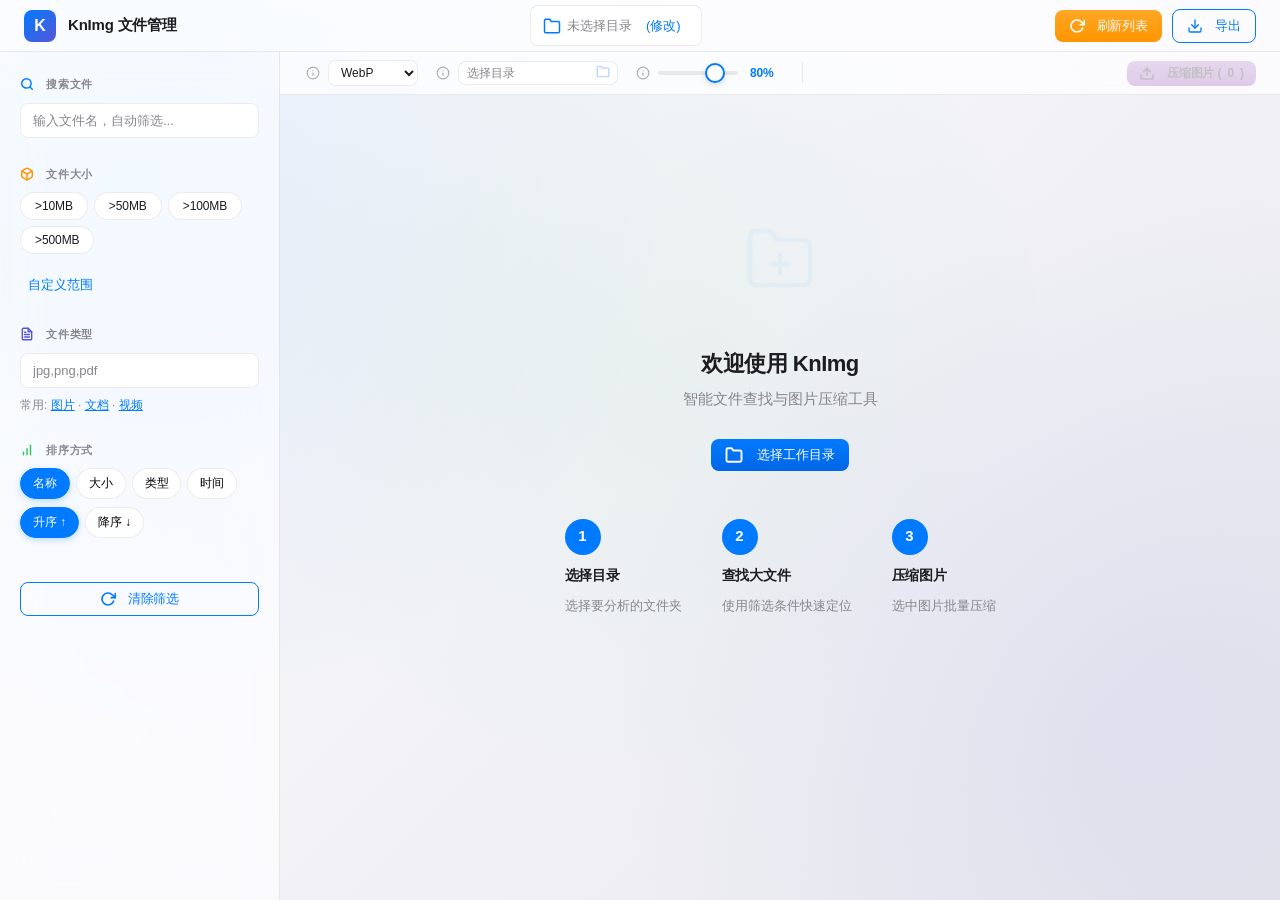
==== frontend/index.html @ cd15d102 "refactor(ui): 将所有emoji图标替换为SVG图标 - 导航栏、按钮、筛选标题等所有位置的emoji替换为彩色SVG - 使用主题色精确控制图标颜色(蓝#007AFF/绿#34C759/" ====
<!DOCTYPE html>
<html lang="zh-CN">
<head>
    <meta charset="UTF-8">
    <meta name="viewport" content="width=device-width, initial-scale=1.0">
    <title>KnImg - 文件管理与图片压缩工具</title>

    <!-- 引入外部 CSS 文件 -->
    <link rel="stylesheet" href="css/base.css?v=15">
    <link rel="stylesheet" href="css/layout.css?v=15">
    <link rel="stylesheet" href="css/components.css?v=15">
    <link rel="stylesheet" href="css/responsive.css?v=15">
</head>
<body>
    <!-- 顶部导航栏 -->
    <nav class="navbar">
        <div class="navbar-brand">
            <div class="navbar-logo">K</div>
            <div class="navbar-title">
                <h1>KnImg 文件管理</h1>
                <p>智能文件管理与图片压缩工具</p>
            </div>
        </div>

        <div class="navbar-path" id="navbarPath">
            <svg width="18" height="18" viewBox="0 0 24 24" fill="none" stroke="#007AFF" stroke-width="2" stroke-linecap="round" stroke-linejoin="round" style="flex-shrink: 0;">
                <path d="M22 19a2 2 0 0 1-2 2H4a2 2 0 0 1-2-2V5a2 2 0 0 1 2-2h5l2 3h9a2 2 0 0 1 2 2z"/>
            </svg>
            <span class="path-text" id="pathText">未选择目录</span>
            <span class="btn-link" onclick="openDirectoryBrowser('workDir')">(修改)</span>
        </div>

        <div class="navbar-actions">
            <div class="stats-info" id="navbarStats" style="display: none; margin-right: 16px;">
                <div class="stat-item">
                    <span class="stat-value" id="navStatTotal">0</span>
                    <span class="stat-label">文件</span>
                </div>
                <div class="stat-item">
                    <span class="stat-value" id="navStatImage">0</span>
                    <span class="stat-label">图片</span>
                </div>
                <div class="stat-item">
                    <span class="stat-value" id="navStatDoc">0</span>
                    <span class="stat-label">文档</span>
                </div>
                <div class="stat-item">
                    <span class="stat-value" id="navStatVideo">0</span>
                    <span class="stat-label">视频</span>
                </div>
            </div>
            
            <button class="btn btn-refresh" id="refreshBtn" onclick="loadFiles()">
                <svg width="16" height="16" viewBox="0 0 24 24" fill="none" stroke="currentColor" stroke-width="2.5" stroke-linecap="round" stroke-linejoin="round" style="margin-right: 6px; vertical-align: middle;">
                    <polyline points="23 4 23 10 17 10"></polyline>
                    <path d="M20.49 15a9 9 0 1 1-2.12-9.36L23 10"></path>
                </svg>
                刷新列表
            </button>
            
            <div class="dropdown">
                <button class="btn btn-secondary" onclick="toggleExportMenu()">
                    <svg width="16" height="16" viewBox="0 0 24 24" fill="none" stroke="currentColor" stroke-width="2" stroke-linecap="round" stroke-linejoin="round" style="margin-right: 6px; vertical-align: middle;">
                        <path d="M21 15v4a2 2 0 0 1-2 2H5a2 2 0 0 1-2-2v-4"></path>
                        <polyline points="7 10 12 15 17 10"></polyline>
                        <line x1="12" y1="15" x2="12" y2="3"></line>
                    </svg>
                    导出
                </button>
                <div class="dropdown-menu" id="exportMenu">
                    <div class="dropdown-item" onclick="exportFiles('excel')">
                        <svg width="14" height="14" viewBox="0 0 24 24" fill="none" stroke="#34C759" stroke-width="2" stroke-linecap="round" stroke-linejoin="round" style="margin-right: 8px;">
                            <rect x="3" y="3" width="18" height="18" rx="2" ry="2"></rect>
                            <line x1="3" y1="9" x2="21" y2="9"></line>
                            <line x1="9" y1="21" x2="9" y2="9"></line>
                        </svg>
                        Excel
                    </div>
                    <div class="dropdown-item" onclick="exportFiles('csv')">
                        <svg width="14" height="14" viewBox="0 0 24 24" fill="none" stroke="#007AFF" stroke-width="2" stroke-linecap="round" stroke-linejoin="round" style="margin-right: 8px;">
                            <path d="M14 2H6a2 2 0 0 0-2 2v16a2 2 0 0 0 2 2h12a2 2 0 0 0 2-2V8z"></path>
                            <polyline points="14 2 14 8 20 8"></polyline>
                            <line x1="16" y1="13" x2="8" y2="13"></line>
                            <line x1="16" y1="17" x2="8" y2="17"></line>
                            <polyline points="10 9 9 9 8 9"></polyline>
                        </svg>
                        CSV
                    </div>
                    <div class="dropdown-item" onclick="exportFiles('json')">
                        <svg width="14" height="14" viewBox="0 0 24 24" fill="none" stroke="#FF9500" stroke-width="2" stroke-linecap="round" stroke-linejoin="round" style="margin-right: 8px;">
                            <path d="M14 2H6a2 2 0 0 0-2 2v16a2 2 0 0 0 2 2h12a2 2 0 0 0 2-2V8z"></path>
                            <polyline points="14 2 14 8 20 8"></polyline>
                            <line x1="16" y1="13" x2="8" y2="13"></line>
                            <line x1="16" y1="17" x2="8" y2="17"></line>
                            <polyline points="10 9 9 9 8 9"></polyline>
                        </svg>
                        JSON
                    </div>
                </div>
            </div>
        </div>
    </nav>

    <!-- 主布局 -->
    <div class="main-layout">
        <!-- 左侧筛选面板 -->
        <aside class="filter-panel">
            <div class="filter-section">
                <div class="filter-title">
                    <svg width="14" height="14" viewBox="0 0 24 24" fill="none" stroke="#007AFF" stroke-width="2.5" stroke-linecap="round" stroke-linejoin="round" style="margin-right: 6px; vertical-align: middle;">
                        <circle cx="11" cy="11" r="8"></circle>
                        <line x1="21" y1="21" x2="16.65" y2="16.65"></line>
                    </svg>
                    搜索文件
                </div>
                <input type="text" class="filter-input" id="searchInput" placeholder="输入文件名，自动筛选...">
            </div>

            <div class="filter-section">
                <div class="filter-title">
                    <svg width="14" height="14" viewBox="0 0 24 24" fill="none" stroke="#FF9500" stroke-width="2.5" stroke-linecap="round" stroke-linejoin="round" style="margin-right: 6px; vertical-align: middle;">
                        <path d="M21 16V8a2 2 0 0 0-1-1.73l-7-4a2 2 0 0 0-2 0l-7 4A2 2 0 0 0 3 8v8a2 2 0 0 0 1 1.73l7 4a2 2 0 0 0 2 0l7-4A2 2 0 0 0 21 16z"></path>
                        <polyline points="3.27 6.96 12 12.01 20.73 6.96"></polyline>
                        <line x1="12" y1="22.08" x2="12" y2="12"></line>
                    </svg>
                    文件大小
                </div>
                <div class="quick-presets">
                    <button class="preset-btn" onclick="applySizePreset(10)">&gt;10MB</button>
                    <button class="preset-btn" onclick="applySizePreset(50)">&gt;50MB</button>
                    <button class="preset-btn" onclick="applySizePreset(100)">&gt;100MB</button>
                    <button class="preset-btn" onclick="applySizePreset(500)">&gt;500MB</button>
                </div>
                <div id="customSizeInput" style="display: none;">
                    <div style="display: flex; gap: 8px; align-items: center;">
                        <input type="number" class="filter-input" id="minSize" placeholder="最小值" style="flex: 1;">
                        <span>~</span>
                        <input type="number" class="filter-input" id="maxSize" placeholder="最大值" style="flex: 1;">
                    </div>
                    <div style="margin-top: 8px; text-align: right; color: var(--text-secondary); font-size: 12px;">单位: MB</div>
                </div>
                <button class="btn btn-link" onclick="toggleCustomSize()" style="width: 100%; margin-top: 8px;">自定义范围</button>
            </div>

            <div class="filter-section">
                <div class="filter-title">
                    <svg width="14" height="14" viewBox="0 0 24 24" fill="none" stroke="#5856D6" stroke-width="2.5" stroke-linecap="round" stroke-linejoin="round" style="margin-right: 6px; vertical-align: middle;">
                        <path d="M14 2H6a2 2 0 0 0-2 2v16a2 2 0 0 0 2 2h12a2 2 0 0 0 2-2V8z"></path>
                        <polyline points="14 2 14 8 20 8"></polyline>
                        <line x1="16" y1="13" x2="8" y2="13"></line>
                        <line x1="16" y1="17" x2="8" y2="17"></line>
                        <polyline points="10 9 9 9 8 9"></polyline>
                    </svg>
                    文件类型
                </div>
                <input type="text" class="filter-input" id="fileExt" placeholder="jpg,png,pdf">
                <div style="margin-top: 8px; font-size: 12px; color: var(--text-secondary);">
                    常用: <a href="javascript:void(0)" onclick="selectExtension('jpg,jpeg,png,gif,webp')" style="color: var(--primary);">图片</a> · 
                    <a href="javascript:void(0)" onclick="selectExtension('doc,docx,xls,xlsx,ppt,pptx,pdf')" style="color: var(--primary);">文档</a> · 
                    <a href="javascript:void(0)" onclick="selectExtension('mp4,avi,mov')" style="color: var(--primary);">视频</a>
                </div>
            </div>

            <div class="filter-section">
                <div class="filter-title">
                    <svg width="14" height="14" viewBox="0 0 24 24" fill="none" stroke="#34C759" stroke-width="2.5" stroke-linecap="round" stroke-linejoin="round" style="margin-right: 6px; vertical-align: middle;">
                        <line x1="12" y1="20" x2="12" y2="10"></line>
                        <line x1="18" y1="20" x2="18" y2="4"></line>
                        <line x1="6" y1="20" x2="6" y2="16"></line>
                    </svg>
                    排序方式
                </div>
                <div class="sort-group" id="sortFieldGroup">
                    <button class="sort-btn active" onclick="setSort('name')">名称</button>
                    <button class="sort-btn" onclick="setSort('size')">大小</button>
                    <button class="sort-btn" onclick="setSort('type')">类型</button>
                    <button class="sort-btn" onclick="setSort('time')">时间</button>
                </div>
                <div class="sort-group" id="sortOrderGroup" style="margin-top: 8px;">
                    <button class="sort-btn active" onclick="setSortOrder('asc')">升序 ↑</button>
                    <button class="sort-btn" onclick="setSortOrder('desc')">降序 ↓</button>
                </div>
            </div>

            <button class="btn btn-secondary" onclick="clearFilters()">
                <svg width="16" height="16" viewBox="0 0 24 24" fill="none" stroke="currentColor" stroke-width="2.5" stroke-linecap="round" stroke-linejoin="round" style="margin-right: 6px; vertical-align: middle;">
                    <polyline points="23 4 23 10 17 10"></polyline>
                    <path d="M20.49 15a9 9 0 1 1-2.12-9.36L23 10"></path>
                </svg>
                清除筛选
            </button>
        </aside>

        <!-- 主内容区 -->
        <main class="content-area">
            <!-- 压缩面板 -->
            <div class="compress-panel" id="compressPanel">
                <div class="compress-content">
                    <div class="compress-row">
                        <div class="compress-field">
                            <div class="tooltip-wrapper">
                                <span class="tooltip-icon">
                                    <svg width="14" height="14" viewBox="0 0 24 24" fill="none" stroke="currentColor" stroke-width="2" stroke-linecap="round" stroke-linejoin="round">
                                        <circle cx="12" cy="12" r="10"></circle>
                                        <line x1="12" y1="16" x2="12" y2="12"></line>
                                        <line x1="12" y1="8" x2="12.01" y2="8"></line>
                                    </svg>
                                </span>
                                <span class="tooltip-text">选择输出图片格式</span>
                            </div>
                            <select class="filter-input" id="compressFormatSelect" style="width: 90px; padding: 4px 8px; font-size: 12px;">
                                <option value="webp">WebP</option>
                                <option value="jpeg">JPEG</option>
                                <option value="png">PNG</option>
                                <option value="">原格式</option>
                            </select>
                        </div>

                        <div class="compress-field">
                            <div class="tooltip-wrapper">
                                <span class="tooltip-icon">
                                    <svg width="14" height="14" viewBox="0 0 24 24" fill="none" stroke="currentColor" stroke-width="2" stroke-linecap="round" stroke-linejoin="round">
                                        <circle cx="12" cy="12" r="10"></circle>
                                        <line x1="12" y1="16" x2="12" y2="12"></line>
                                        <line x1="12" y1="8" x2="12.01" y2="8"></line>
                                    </svg>
                                </span>
                                <span class="tooltip-text">留空则覆盖原文件</span>
                            </div>
                            <div class="output-dir-input-wrapper">
                                <input type="text" class="filter-input" id="outputDir" placeholder="选择目录" style="width: 160px; padding: 4px 32px 4px 8px; font-size: 12px;">
                                <button class="output-dir-btn" onclick="openDirectoryBrowser('outputDir')">
                                    <svg width="14" height="14" viewBox="0 0 24 24" fill="none" stroke="#007AFF" stroke-width="2" stroke-linecap="round" stroke-linejoin="round">
                                        <path d="M22 19a2 2 0 0 1-2 2H4a2 2 0 0 1-2-2V5a2 2 0 0 1 2-2h5l2 3h9a2 2 0 0 1 2 2z"/>
                                    </svg>
                                </button>
                            </div>
                        </div>
                        
                        <div class="compress-field">
                            <div class="tooltip-wrapper">
                                <span class="tooltip-icon">
                                    <svg width="14" height="14" viewBox="0 0 24 24" fill="none" stroke="currentColor" stroke-width="2" stroke-linecap="round" stroke-linejoin="round">
                                        <circle cx="12" cy="12" r="10"></circle>
                                        <line x1="12" y1="16" x2="12" y2="12"></line>
                                        <line x1="12" y1="8" x2="12.01" y2="8"></line>
                                    </svg>
                                </span>
                                <span class="tooltip-text">压缩质量 10-100</span>
                            </div>
                            <div class="quality-slider">
                                <input type="range" id="quality" min="10" max="100" value="80" style="width: 80px;">
                                <span class="quality-value" id="qualityValue" style="font-size: 12px; min-width: 32px;">80%</span>
                            </div>
                        </div>

                        <div class="compress-divider"></div>

                        <button class="btn btn-compress" id="compressBtn" onclick="compressFiles()" disabled>
                            <svg width="16" height="16" viewBox="0 0 24 24" fill="none" stroke="currentColor" stroke-width="2.5" stroke-linecap="round" stroke-linejoin="round" style="margin-right: 6px; vertical-align: middle;">
                                <path d="M21 15v4a2 2 0 0 1-2 2H5a2 2 0 0 1-2-2v-4"></path>
                                <polyline points="7 10 12 5 17 10"></polyline>
                                <line x1="12" y1="15" x2="12" y2="5"></line>
                            </svg>
                            压缩图片 (<span id="selectedCount">0</span>)
                        </button>
                    </div>
                </div>
            </div>

            <!-- 文件列表 -->
            <div class="file-list-container" id="fileListContainer">
                <div class="empty-state" id="emptyState">
                    <div class="empty-state-icon">
                        <svg width="72" height="72" viewBox="0 0 24 24" fill="none" stroke="#007AFF" stroke-width="1.5" stroke-linecap="round" stroke-linejoin="round" style="opacity: 0.3;">
                            <path d="M22 19a2 2 0 0 1-2 2H4a2 2 0 0 1-2-2V5a2 2 0 0 1 2-2h5l2 3h9a2 2 0 0 1 2 2z"/>
                            <line x1="12" y1="11" x2="12" y2="17"></line>
                            <line x1="9" y1="14" x2="15" y2="14"></line>
                        </svg>
                    </div>
                    <h3>欢迎使用 KnImg</h3>
                    <p>智能文件查找与图片压缩工具</p>
                    <button class="btn btn-primary" onclick="openDirectoryBrowser('workDir')">
                        <svg width="18" height="18" viewBox="0 0 24 24" fill="none" stroke="currentColor" stroke-width="2.5" stroke-linecap="round" stroke-linejoin="round" style="margin-right: 8px; vertical-align: middle;">
                            <path d="M22 19a2 2 0 0 1-2 2H4a2 2 0 0 1-2-2V5a2 2 0 0 1 2-2h5l2 3h9a2 2 0 0 1 2 2z"/>
                        </svg>
                        选择工作目录
                    </button>
                    
                    <div class="empty-state-steps">
                        <div class="step">
                            <div class="step-number">1</div>
                            <div class="step-title">选择目录</div>
                            <div class="step-desc">选择要分析的文件夹</div>
                        </div>
                        <div class="step">
                            <div class="step-number">2</div>
                            <div class="step-title">查找大文件</div>
                            <div class="step-desc">使用筛选条件快速定位</div>
                        </div>
                        <div class="step">
                            <div class="step-number">3</div>
                            <div class="step-title">压缩图片</div>
                            <div class="step-desc">选中图片批量压缩</div>
                        </div>
                    </div>
                </div>
                <div id="fileList" style="display: none;"></div>
            </div>
        </main>
    </div>

    <!-- 目录选择模态框 -->
    <div class="modal-overlay" id="directoryModal">
        <div class="modal">
            <div class="modal-header">
                <div class="modal-title" id="modalTitle">选择文件夹</div>
                <button class="modal-close" onclick="closeDirectoryBrowser()">×</button>
            </div>
            <div class="modal-body">
                <div class="current-path" id="currentPath"></div>
                <div class="directory-list" id="directoryList"></div>
            </div>
            <div class="modal-footer">
                <button class="btn" onclick="closeDirectoryBrowser()">取消</button>
                <button class="btn btn-primary" onclick="selectDirectory()">选择此目录</button>
            </div>
        </div>
    </div>

    <!-- 压缩选项弹窗 -->
    <div class="modal-overlay" id="compressModal" style="display: none;">
        <div class="modal" style="max-width: 420px;">
            <div class="modal-header">
                <h3 style="margin: 0;">压缩选项</h3>
                <button class="modal-close" onclick="closeCompressModal()">×</button>
            </div>
            <div class="modal-body" style="padding: 24px;">
                <p style="margin: 0 0 20px 0; color: var(--text-secondary); font-size: 13px;">选择压缩后的文件保存方式：</p>
                
                <div style="margin-bottom: 20px;">
                    <label style="display: flex; align-items: center; gap: 12px; padding: 12px; background: var(--background); border-radius: 8px; cursor: pointer; transition: all 0.2s;" 
                           onmouseover="this.style.background='var(--primary-light)'" 
                           onmouseout="this.style.background='var(--background)'">
                        <input type="radio" name="compressOption" value="overwrite" checked style="width: 18px; height: 18px;">
                        <div>
                            <div style="font-weight: 600; font-size: 14px; margin-bottom: 4px;">覆盖原文件</div>
                            <div style="font-size: 12px; color: var(--text-secondary);">直接替换原始图片文件</div>
                        </div>
                    </label>
                </div>

                <div style="margin-bottom: 20px;">
                    <label style="display: flex; align-items: center; gap: 12px; padding: 12px; background: var(--background); border-radius: 8px; cursor: pointer; transition: all 0.2s;" 
                           onmouseover="this.style.background='var(--primary-light)'" 
                           onmouseout="this.style.background='var(--background)'">
                        <input type="radio" name="compressOption" value="newdir" style="width: 18px; height: 18px;">
                        <div style="flex: 1;">
                            <div style="font-weight: 600; font-size: 14px; margin-bottom: 4px;">保存到新目录</div>
                            <div style="font-size: 12px; color: var(--text-secondary);">选择新的输出文件夹</div>
                        </div>
                    </label>
                </div>

                <div id="outputDirSelector" style="display: none; margin-top: 16px; padding: 16px; background: var(--background); border-radius: 8px;">
                    <label style="font-size: 13px; font-weight: 600; display: block; margin-bottom: 8px;">选择输出目录：</label>
                    <div style="display: flex; gap: 8px; align-items: center;">
                        <input type="text" class="filter-input" id="modalOutputDir" placeholder="点击右侧按钮选择目录" style="flex: 1; padding: 8px; font-size: 13px;" readonly>
                        <button class="btn" onclick="openDirectoryBrowser('modalOutputDir')">
                            <svg width="16" height="16" viewBox="0 0 24 24" fill="none" stroke="#007AFF" stroke-width="2" stroke-linecap="round" stroke-linejoin="round">
                                <path d="M22 19a2 2 0 0 1-2 2H4a2 2 0 0 1-2-2V5a2 2 0 0 1 2-2h5l2 3h9a2 2 0 0 1 2 2z"/>
                            </svg>
                        </button>
                    </div>
                </div>
            </div>
            <div class="modal-footer">
                <button class="btn" onclick="closeCompressModal()">取消</button>
                <button class="btn btn-success" onclick="confirmCompress()" style="min-width: 100px;">开始压缩</button>
            </div>
        </div>
    </div>

    <!-- 进度覆盖层 -->
    <div class="progress-overlay" id="progressOverlay">
        <div class="progress-card">
            <h3 id="progressTitle">处理中...</h3>
            <div class="progress-bar">
                <div class="progress-bar-fill" id="progressBarFill"></div>
            </div>
            <div class="progress-text" id="progressText">0%</div>
        </div>
    </div>

    <!-- 消息容器 -->
    <div id="messageContainer"></div>

    <!-- 引入外部 JavaScript 文件 -->
    <script type="module" src="js/app.js?v=15"></script>
</body>
</html>
---- frontend/css/base.css ----
/* ========== 基础样式 ========== */

* { margin: 0; padding: 0; box-sizing: border-box; }

:root {
    /* Apple 风格配色 */
    --primary: #007AFF;
    --primary-dark: #0051D5;
    --primary-light: rgba(0, 122, 255, 0.1);
    --accent: #5856D6;
    --success: #34C759;
    --warning: #FF9500;
    --danger: #FF3B30;
    --background: #F5F5F7;
    --surface: #FFFFFF;
    --surface-hover: #F9F9F9;
    --text: #1D1D1F;
    --text-secondary: #86868B;
    --border: rgba(0, 0, 0, 0.08);
    --shadow-sm: 0 1px 3px rgba(0, 0, 0, 0.04);
    --shadow: 0 4px 12px rgba(0, 0, 0, 0.08);
    --shadow-lg: 0 12px 24px rgba(0, 0, 0, 0.12);
}

body {
    font-family: -apple-system, BlinkMacSystemFont, 'SF Pro Display', 'SF Pro Text', 'Helvetica Neue', 'Helvetica', 'Arial', sans-serif;
    /* 明显的多层渐变背景 - 柔和但有层次感 */
    background: 
        radial-gradient(circle at 10% 20%, rgba(0, 122, 255, 0.08) 0%, transparent 40%),
        radial-gradient(circle at 90% 80%, rgba(88, 86, 214, 0.08) 0%, transparent 40%),
        radial-gradient(circle at 50% 40%, rgba(52, 199, 89, 0.05) 0%, transparent 50%),
        linear-gradient(135deg, #FAFAFC 0%, #F2F2F7 50%, #E8E8ED 100%);
    color: var(--text);
    line-height: 1.5;
    overflow: hidden;
    -webkit-font-smoothing: antialiased;
    -moz-osx-font-smoothing: grayscale;
}
---- frontend/css/layout.css ----
/* ========== 布局样式 ========== */

/* 顶部导航栏 - Apple 风格 */
.navbar {
    background: rgba(255, 255, 255, 0.72);
    backdrop-filter: saturate(180%) blur(20px);
    -webkit-backdrop-filter: saturate(180%) blur(20px);
    border-bottom: 1px solid var(--border);
    padding: 0 24px;
    height: 52px;
    display: flex;
    align-items: center;
    justify-content: space-between;
    position: sticky;
    top: 0;
    z-index: 100;
}

.navbar-brand {
    display: flex;
    align-items: center;
    gap: 12px;
}

.navbar-logo {
    width: 32px;
    height: 32px;
    background: linear-gradient(135deg, #007AFF 0%, #5856D6 100%);
    border-radius: 8px;
    display: flex;
    align-items: center;
    justify-content: center;
    color: white;
    font-weight: 600;
    font-size: 16px;
}

.navbar-title h1 {
    font-size: 15px;
    font-weight: 600;
    letter-spacing: -0.2px;
}

.navbar-title p {
    display: none;
}

.navbar-path {
    display: flex;
    align-items: center;
    gap: 6px;
    padding: 6px 12px;
    background: var(--surface);
    border-radius: 8px;
    border: 1px solid var(--border);
    font-size: 13px;
    color: var(--text-secondary);
    max-width: 400px;
    overflow: hidden;
    transition: all 0.2s;
}

.navbar-path:hover {
    border-color: var(--primary);
}

.navbar-path .path-text {
    white-space: nowrap;
    overflow: hidden;
    text-overflow: ellipsis;
}

.navbar-path .btn-link {
    color: var(--primary);
    cursor: pointer;
    white-space: nowrap;
    font-weight: 500;
}

.navbar-actions {
    display: flex;
    align-items: center;
    gap: 10px;
}

/* 导航栏统计信息 */
.navbar-actions .stats-info {
    display: flex;
    align-items: center;
    gap: 16px;
    padding: 4px 12px;
    background: var(--surface);
    border-radius: 8px;
    border: 1px solid var(--border);
}

.navbar-actions .stat-item {
    display: flex;
    flex-direction: column;
    align-items: center;
    gap: 2px;
}

.navbar-actions .stat-value {
    font-size: 15px;
    font-weight: 600;
    color: var(--text);
    letter-spacing: -0.3px;
}

.navbar-actions .stat-label {
    font-size: 10px;
    color: var(--text-secondary);
    font-weight: 500;
    text-transform: uppercase;
    letter-spacing: 0.3px;
}

/* 主布局 */
.main-layout {
    display: flex;
    height: calc(100vh - 52px);
    overflow: hidden;
}

/* 左侧筛选面板 - Apple 风格 */
.filter-panel {
    width: 280px;
    background: rgba(255, 255, 255, 0.6);
    backdrop-filter: saturate(180%) blur(20px);
    -webkit-backdrop-filter: saturate(180%) blur(20px);
    border-right: 1px solid var(--border);
    padding: 24px 20px;
    overflow-y: auto;
    flex-shrink: 0;
}

.filter-panel::-webkit-scrollbar {
    width: 6px;
}

.filter-panel::-webkit-scrollbar-track {
    background: transparent;
}

.filter-panel::-webkit-scrollbar-thumb {
    background: rgba(0, 0, 0, 0.15);
    border-radius: 3px;
}

.filter-panel::-webkit-scrollbar-thumb:hover {
    background: rgba(0, 0, 0, 0.25);
}

.filter-section {
    margin-bottom: 28px;
}

.filter-section:last-child {
    margin-bottom: 0;
}

.filter-title {
    font-size: 11px;
    font-weight: 600;
    color: var(--text-secondary);
    text-transform: uppercase;
    letter-spacing: 0.8px;
    margin-bottom: 10px;
    display: flex;
    align-items: center;
    gap: 6px;
}

/* 主内容区 */
.content-area {
    flex: 1;
    display: flex;
    flex-direction: column;
    overflow: hidden;
    /* 移除纯色背景,让 body 的渐变透过来 */
    background: transparent;
}

/* 统计栏 - Apple 风格 */
.stats-bar {
    background: rgba(255, 255, 255, 0.72);
    backdrop-filter: saturate(180%) blur(20px);
    -webkit-backdrop-filter: saturate(180%) blur(20px);
    border-bottom: 1px solid var(--border);
    padding: 14px 24px;
    display: flex;
    align-items: center;
    justify-content: space-between;
    gap: 16px;
}

.stats-info {
    display: flex;
    align-items: center;
    gap: 28px;
}

.stat-item {
    display: flex;
    flex-direction: column;
    align-items: flex-start;
    gap: 2px;
}

.stat-value {
    font-size: 20px;
    font-weight: 600;
    color: var(--text);
    letter-spacing: -0.5px;
}

.stat-label {
    font-size: 11px;
    color: var(--text-secondary);
    font-weight: 500;
    text-transform: uppercase;
    letter-spacing: 0.5px;
}

/* 文件列表区域 - Apple 风格 */
.file-list-container {
    flex: 1;
    overflow-y: auto;
    padding: 20px 24px;
}

.file-list-container::-webkit-scrollbar {
    width: 8px;
}

.file-list-container::-webkit-scrollbar-track {
    background: transparent;
}

.file-list-container::-webkit-scrollbar-thumb {
    background: rgba(0, 0, 0, 0.15);
    border-radius: 4px;
}

.file-list-container::-webkit-scrollbar-thumb:hover {
    background: rgba(0, 0, 0, 0.25);
}

.file-list {
    background: var(--surface);
    border-radius: 12px;
    border: 1px solid var(--border);
    overflow: hidden;
    box-shadow: var(--shadow-sm);
}

.file-list-header {
    display: flex;
    align-items: center;
    padding: 12px 16px;
    background: var(--surface);
    border-bottom: 1px solid var(--border);
    font-weight: 600;
    font-size: 12px;
    color: var(--text-secondary);
    text-transform: uppercase;
    letter-spacing: 0.5px;
}

.file-item {
    display: flex;
    align-items: center;
    padding: 14px 16px;
    border-bottom: 1px solid var(--border);
    transition: all 0.15s cubic-bezier(0.4, 0, 0.2, 1);
}

.file-item:last-child { border-bottom: none; }

.file-item:hover {
    background: var(--surface-hover);
}

.file-checkbox {
    margin-right: 12px;
    width: 18px;
    height: 18px;
    cursor: pointer;
    accent-color: var(--primary);
}

.file-info {
    flex: 1;
    min-width: 0;
}

.file-name {
    font-weight: 500;
    margin-bottom: 4px;
    display: flex;
    align-items: center;
    gap: 8px;
    font-size: 13px;
    letter-spacing: -0.1px;
}

.file-meta {
    font-size: 12px;
    color: var(--text-secondary);
    white-space: nowrap;
    overflow: hidden;
    text-overflow: ellipsis;
}

.file-size {
    min-width: 100px;
    text-align: right;
    font-weight: 600;
    font-size: 13px;
    display: flex;
    flex-direction: column;
    align-items: flex-end;
    gap: 4px;
    color: var(--text);
    letter-spacing: -0.2px;
}

.size-bar {
    width: 60px;
    height: 4px;
    background: var(--border);
    border-radius: 2px;
    overflow: hidden;
}

.size-bar-fill {
    height: 100%;
    background: var(--primary);
    border-radius: 2px;
    transition: width 0.3s cubic-bezier(0.4, 0, 0.2, 1);
}

.file-item.large-file .size-bar-fill {
    background: var(--danger);
}

.file-item.large-file .file-name::before {
    content: '⚠️';
    font-size: 12px;
}

/* 压缩面板 - Apple 风格 */
.compress-panel {
    background: rgba(255, 255, 255, 0.72);
    backdrop-filter: saturate(180%) blur(20px);
    -webkit-backdrop-filter: saturate(180%) blur(20px);
    border-bottom: 1px solid var(--border);
    padding: 8px 24px;
    flex-shrink: 0;
}

/* 压缩内容布局 */
.compress-content {
    display: flex;
    align-items: center;
}

.compress-row {
    display: flex;
    gap: 16px;
    align-items: center;
    width: 100%;
}

.compress-field {
    display: flex;
    align-items: center;
    gap: 6px;
    white-space: nowrap;
}

.compress-field label {
    font-size: 12px;
    color: var(--text-secondary);
    white-space: nowrap;
    font-weight: 500;
}

/* 分隔符 */
.compress-divider {
    width: 1px;
    height: 20px;
    background: var(--border);
    margin: 0 4px;
}
---- frontend/css/components.css ----
/* ========== 组件样式 ========== */

/* 下拉菜单 - Apple 风格 */
.dropdown {
    position: relative;
}

.dropdown-menu {
    position: absolute;
    top: calc(100% + 8px);
    right: 0;
    background: rgba(255, 255, 255, 0.95);
    backdrop-filter: saturate(180%) blur(20px);
    -webkit-backdrop-filter: saturate(180%) blur(20px);
    border: 1px solid var(--border);
    border-radius: 12px;
    box-shadow: var(--shadow-lg);
    min-width: 180px;
    display: none;
    z-index: 200;
    padding: 6px;
}

.dropdown-menu.show { display: block; }

.dropdown-item {
    padding: 8px 12px;
    cursor: pointer;
    transition: background 0.15s;
    display: flex;
    align-items: center;
    gap: 8px;
    font-size: 13px;
    border-radius: 6px;
    color: var(--text);
}

.dropdown-item:hover {
    background: var(--primary-light);
    color: var(--primary);
}

/* 按钮样式 - Apple 风格 */
.btn {
    padding: 7px 14px;
    border: none;
    border-radius: 8px;
    cursor: pointer;
    font-size: 13px;
    font-weight: 500;
    transition: all 0.2s cubic-bezier(0.4, 0, 0.2, 1);
    display: inline-flex;
    align-items: center;
    gap: 6px;
    /* 白色到极淡蓝的渐变,无阴影 */
    background: linear-gradient(to bottom, #FFFFFF 0%, #F8F9FA 100%);
    color: var(--text);
    border: 1px solid rgba(0, 0, 0, 0.08);
    letter-spacing: -0.1px;
}

.btn:hover {
    background: linear-gradient(to bottom, #FAFBFC 0%, #F0F2F5 100%);
    border-color: rgba(0, 0, 0, 0.12);
}

.btn:active {
    transform: scale(0.97);
    background: linear-gradient(to bottom, #F5F6F8 0%, #EBEDF0 100%);
}

.btn-primary {
    /* 主按钮 - 蓝色渐变,无阴影 */
    background: linear-gradient(to bottom, #007AFF 0%, #0066E6 100%);
    color: white;
    border: none;
}

.btn-primary:hover {
    background: linear-gradient(to bottom, #0066E6 0%, #0051D5 100%);
}

.btn-primary:active {
    background: linear-gradient(to bottom, #0051D5 0%, #0044BD 100%);
    transform: scale(0.97);
}

.btn-success {
    /* 成功按钮 - 绿色渐变,无阴影 */
    background: linear-gradient(to bottom, #34C759 0%, #2FB84E 100%);
    color: white;
    border: none;
}

.btn-success:hover {
    background: linear-gradient(to bottom, #2FB84E 0%, #28A745 100%);
}

.btn-success:active {
    background: linear-gradient(to bottom, #28A745 0%, #218838 100%);
    transform: scale(0.97);
}

/* 次要按钮 - 用于清除筛选等操作 */
.btn.btn-secondary {
    width: 100%;
    margin-top: 16px;
    justify-content: center;
    /* 简洁设计 - 无背景色,仅边框 */
    background: transparent;
    color: var(--primary);
    border: 1px solid var(--primary);
    font-weight: 500;
    box-shadow: none;
}

.btn.btn-secondary:hover {
    background: var(--primary-light);
    border-color: var(--primary);
    box-shadow: none;
}

.btn.btn-secondary:active {
    background: rgba(0, 122, 255, 0.15);
    transform: scale(0.98);
}

/* 导航栏中的次要按钮 - 不设置全宽 */
.navbar-actions .btn.btn-secondary {
    width: auto;
    margin-top: 0;
}

/* 刷新按钮 - 醒目橙色渐变 */
.btn.btn-refresh {
    /* 橙色渐变,无阴影 */
    background: linear-gradient(to bottom, #FFA726 0%, #FF9500 100%);
    color: white;
    border: none;
    font-weight: 500;
}

.btn.btn-refresh:hover {
    background: linear-gradient(to bottom, #FF9500 0%, #F57C00 100%);
}

.btn.btn-refresh:active {
    background: linear-gradient(to bottom, #F57C00 0%, #E65100 100%);
    transform: scale(0.97);
}

/* 压缩图片按钮 - 醒目紫色渐变 */
.btn.btn-compress {
    padding: 4px 12px;
    font-size: 12px;
    margin-left: auto;
    /* 紫色渐变,无阴影 */
    background: linear-gradient(to bottom, #AF52DE 0%, #8E44AD 100%);
    color: white;
    border: none;
    font-weight: 600;
}

.btn.btn-compress:hover:not(:disabled) {
    background: linear-gradient(to bottom, #8E44AD 0%, #7D3C98 100%);
}

.btn.btn-compress:active:not(:disabled) {
    background: linear-gradient(to bottom, #7D3C98 0%, #6C3483 100%);
    transform: scale(0.97);
}

.btn.btn-compress:disabled {
    opacity: 0.5;
    cursor: not-allowed;
    background: linear-gradient(to bottom, #D2B4DE 0%, #C39BD3 100%);
}

.btn-link {
    background: none;
    border: none;
    color: var(--primary);
    padding: 4px 8px;
}

.btn-link:hover {
    background: var(--primary-light);
}

.btn.loading {
    opacity: 0.7;
    pointer-events: none;
    position: relative;
}

.btn.loading::after {
    content: '';
    width: 14px;
    height: 14px;
    border: 2px solid rgba(255,255,255,0.3);
    border-top-color: white;
    border-radius: 50%;
    animation: spin 0.8s linear infinite;
    margin-left: 6px;
}

/* 按钮禁用状态 - 使用主题色淡化,避免纯灰 */
.btn:disabled {
    opacity: 0.4;
    cursor: not-allowed;
    background: linear-gradient(to bottom, #FFFFFF 0%, #F8F9FA 100%);
    color: var(--text-secondary);
    border-color: rgba(0, 0, 0, 0.06);
}

@keyframes spin {
    to { transform: rotate(360deg); }
}

/* 输入框样式 */
.filter-input {
    width: 100%;
    padding: 9px 12px;
    border: 1px solid var(--border);
    border-radius: 8px;
    font-size: 13px;
    transition: all 0.2s cubic-bezier(0.4, 0, 0.2, 1);
    background: var(--surface);
    color: var(--text);
}

.filter-input::placeholder {
    color: var(--text-secondary);
}

.filter-input:focus {
    outline: none;
    border-color: var(--primary);
    box-shadow: 0 0 0 4px var(--primary-light);
}

/* 快速筛选预设 - Apple Segmented Control 风格 */
.quick-presets {
    display: flex;
    flex-wrap: wrap;
    gap: 6px;
    margin-bottom: 10px;
}

.preset-btn {
    padding: 6px 14px;
    background: var(--surface);
    border: 1px solid var(--border);
    border-radius: 16px;
    font-size: 12px;
    font-weight: 500;
    cursor: pointer;
    transition: all 0.2s cubic-bezier(0.4, 0, 0.2, 1);
    color: var(--text);
    letter-spacing: -0.1px;
}

.preset-btn:hover {
    background: var(--primary-light);
    border-color: var(--primary);
    color: var(--primary);
}

.preset-btn:active {
    transform: scale(0.96);
}

.preset-btn.active {
    background: var(--primary);
    border-color: var(--primary);
    color: white;
    box-shadow: 0 2px 6px rgba(0, 122, 255, 0.25);
}

/* 排序按钮组 */
.sort-group {
    display: flex;
    flex-wrap: wrap;
    gap: 6px;
}

.sort-btn {
    padding: 6px 12px;
    background: var(--surface);
    border: 1px solid var(--border);
    border-radius: 16px;
    font-size: 12px;
    font-weight: 500;
    cursor: pointer;
    transition: all 0.2s cubic-bezier(0.4, 0, 0.2, 1);
    letter-spacing: -0.1px;
}

.sort-btn:hover {
    border-color: var(--primary);
    color: var(--primary);
}

.sort-btn:active {
    transform: scale(0.96);
}

.sort-btn.active {
    background: var(--primary);
    border-color: var(--primary);
    color: white;
    box-shadow: 0 2px 6px rgba(0, 122, 255, 0.25);
}

/* 筛选标签 - Apple 风格 */
.filter-tags {
    display: flex;
    align-items: center;
    gap: 6px;
    flex-wrap: wrap;
}

.filter-tag {
    display: inline-flex;
    align-items: center;
    gap: 4px;
    padding: 5px 10px;
    background: var(--primary-light);
    color: var(--primary);
    border-radius: 14px;
    font-size: 12px;
    font-weight: 500;
}

.filter-tag .close {
    cursor: pointer;
    font-size: 14px;
    line-height: 1;
    opacity: 0.6;
    transition: opacity 0.2s;
}

.filter-tag .close:hover {
    opacity: 1;
}

/* 文件类型标签 - Apple 风格 */
.type-badge {
    display: inline-block;
    padding: 3px 8px;
    border-radius: 12px;
    font-size: 11px;
    font-weight: 600;
    letter-spacing: 0.2px;
}

.type-image { background: rgba(0, 122, 255, 0.08); color: #007AFF; }
.type-document { background: rgba(52, 199, 89, 0.08); color: #34C759; }
.type-video { background: rgba(255, 149, 0, 0.08); color: #FF9500; }
.type-other { background: rgba(0, 122, 255, 0.06); color: #5AC8FA; }

/* Tooltip 样式 */
.tooltip-wrapper {
    position: relative;
    display: inline-flex;
    align-items: center;
    cursor: help;
}

.tooltip-icon {
    font-size: 14px;
    opacity: 0.35;
    transition: opacity 0.2s;
    display: inline-flex;
    align-items: center;
    justify-content: center;
    width: 18px;
    height: 18px;
}

.tooltip-wrapper:hover .tooltip-icon {
    opacity: 0.7;
}

.tooltip-text {
    visibility: hidden;
    opacity: 0;
    position: absolute;
    top: 100%;
    left: 50%;
    transform: translateX(-50%) translateY(4px);
    background: rgba(0, 0, 0, 0.85);
    color: white;
    padding: 6px 10px;
    border-radius: 6px;
    font-size: 12px;
    white-space: nowrap;
    transition: all 0.2s cubic-bezier(0.4, 0, 0.2, 1);
    z-index: 100;
    pointer-events: none;
    box-shadow: 0 4px 12px rgba(0, 0, 0, 0.15);
}

.tooltip-text::after {
    content: '';
    position: absolute;
    bottom: 100%;
    left: 50%;
    transform: translateX(-50%);
    border: 5px solid transparent;
    border-bottom-color: rgba(0, 0, 0, 0.85);
}

.tooltip-wrapper:hover .tooltip-text {
    visibility: visible;
    opacity: 1;
    transform: translateX(-50%) translateY(8px);
}

/* 输出目录输入框包装器 */
.output-dir-input-wrapper {
    position: relative;
    display: inline-flex;
    align-items: center;
}

.output-dir-input-wrapper .filter-input {
    padding-right: 32px !important;
}

.output-dir-btn {
    position: absolute;
    right: 4px;
    top: 50%;
    transform: translateY(-50%);
    background: none;
    border: none;
    padding: 4px;
    cursor: pointer;
    font-size: 14px;
    opacity: 0.35;
    transition: opacity 0.2s;
    border-radius: 4px;
}

.output-dir-btn:hover {
    opacity: 0.7;
    background: var(--primary-light);
}

/* 质量滑块 - Apple 风格 */
.quality-slider {
    display: flex;
    align-items: center;
    gap: 12px;
}

.quality-slider input[type="range"] {
    width: 140px;
    height: 4px;
    -webkit-appearance: none;
    appearance: none;
    background: var(--border);
    border-radius: 2px;
    outline: none;
    transition: background 0.2s;
}

.quality-slider input[type="range"]:hover {
    background: rgba(0, 0, 0, 0.15);
}

.quality-slider input[type="range"]::-webkit-slider-thumb {
    -webkit-appearance: none;
    appearance: none;
    width: 20px;
    height: 20px;
    background: white;
    border: 2px solid var(--primary);
    border-radius: 50%;
    cursor: pointer;
    box-shadow: 0 2px 6px rgba(0, 0, 0, 0.15);
    transition: all 0.2s cubic-bezier(0.4, 0, 0.2, 1);
}

.quality-slider input[type="range"]::-webkit-slider-thumb:hover {
    transform: scale(1.1);
    box-shadow: 0 3px 8px rgba(0, 0, 0, 0.2);
}

.quality-slider input[type="range"]::-webkit-slider-thumb:active {
    transform: scale(0.95);
}

.quality-value {
    font-weight: 600;
    color: var(--primary);
    min-width: 40px;
    font-size: 14px;
    letter-spacing: -0.2px;
}

/* 格式选择 - Apple Segmented Control 风格 */
.format-buttons {
    display: inline-flex;
    background: var(--background);
    border-radius: 8px;
    padding: 2px;
    gap: 0;
}

.format-btn {
    padding: 6px 14px;
    border: none;
    border-radius: 6px;
    background: transparent;
    cursor: pointer;
    font-size: 13px;
    font-weight: 500;
    transition: all 0.2s cubic-bezier(0.4, 0, 0.2, 1);
    color: var(--text);
    letter-spacing: -0.1px;
}

.format-btn:hover {
    background: rgba(255, 255, 255, 0.5);
}

.format-btn:active {
    transform: scale(0.96);
}

.format-btn.active {
    background: var(--surface);
    color: var(--text);
    box-shadow: 0 1px 3px rgba(0, 0, 0, 0.1);
}

/* 空状态 - Apple 风格 */
.empty-state {
    text-align: center;
    padding: 100px 20px;
    color: var(--text-secondary);
}

.empty-state-icon {
    font-size: 72px;
    margin-bottom: 24px;
    opacity: 0.15;
    filter: none;
}

.empty-state h3 {
    font-size: 22px;
    font-weight: 600;
    margin-bottom: 8px;
    color: var(--text);
    letter-spacing: -0.5px;
}

.empty-state p {
    margin-bottom: 28px;
    font-size: 15px;
}

.empty-state-steps {
    display: flex;
    gap: 40px;
    justify-content: center;
    margin-top: 48px;
    text-align: left;
}

.step {
    display: flex;
    flex-direction: column;
    gap: 10px;
}

.step-number {
    width: 36px;
    height: 36px;
    background: var(--primary);
    color: white;
    border-radius: 50%;
    display: flex;
    align-items: center;
    justify-content: center;
    font-weight: 600;
    font-size: 15px;
}

.step-title {
    font-weight: 600;
    color: var(--text);
    font-size: 14px;
    letter-spacing: -0.2px;
}

.step-desc {
    font-size: 13px;
    color: var(--text-secondary);
}

/* 消息提示 - Apple 风格 */
.message {
    position: fixed;
    top: 68px;
    right: 24px;
    padding: 14px 20px;
    border-radius: 12px;
    font-size: 14px;
    font-weight: 500;
    z-index: 1000;
    animation: slideIn 0.4s cubic-bezier(0.4, 0, 0.2, 1);
    box-shadow: var(--shadow-lg);
    backdrop-filter: saturate(180%) blur(20px);
    -webkit-backdrop-filter: saturate(180%) blur(20px);
    letter-spacing: -0.1px;
}

@keyframes slideIn {
    from { transform: translateX(120%); opacity: 0; }
    to { transform: translateX(0); opacity: 1; }
}

.message-success {
    background: rgba(52, 199, 89, 0.95);
    color: white;
}

.message-error {
    background: rgba(255, 59, 48, 0.95);
    color: white;
}

/* 进度条 - Apple 风格 */
.progress-overlay {
    position: fixed;
    top: 0;
    left: 0;
    right: 0;
    bottom: 0;
    background: rgba(0, 0, 0, 0.4);
    backdrop-filter: blur(10px);
    -webkit-backdrop-filter: blur(10px);
    display: none;
    align-items: center;
    justify-content: center;
    z-index: 2000;
}

.progress-overlay.show { display: flex; }

.progress-card {
    background: rgba(255, 255, 255, 0.95);
    backdrop-filter: saturate(180%) blur(20px);
    -webkit-backdrop-filter: saturate(180%) blur(20px);
    border-radius: 16px;
    padding: 36px;
    min-width: 400px;
    box-shadow: var(--shadow-lg);
    border: 1px solid var(--border);
}

.progress-card h3 {
    margin-bottom: 20px;
    font-size: 17px;
    font-weight: 600;
    letter-spacing: -0.3px;
}

.progress-bar {
    width: 100%;
    height: 6px;
    background: var(--border);
    border-radius: 3px;
    overflow: hidden;
    margin-bottom: 12px;
}

.progress-bar-fill {
    height: 100%;
    background: var(--primary);
    border-radius: 3px;
    transition: width 0.3s cubic-bezier(0.4, 0, 0.2, 1);
}

.progress-text {
    text-align: center;
    color: var(--text-secondary);
    font-size: 13px;
    font-weight: 500;
}

/* 模态框 - Apple 风格 */
.modal-overlay {
    position: fixed;
    top: 0;
    left: 0;
    right: 0;
    bottom: 0;
    background: rgba(0, 0, 0, 0.4);
    backdrop-filter: blur(10px);
    -webkit-backdrop-filter: blur(10px);
    display: none;
    align-items: center;
    justify-content: center;
    z-index: 1000;
    animation: fadeIn 0.2s ease-out;
}

@keyframes fadeIn {
    from { opacity: 0; }
    to { opacity: 1; }
}

.modal-overlay.show { display: flex; }

.modal {
    background: rgba(255, 255, 255, 0.98);
    backdrop-filter: saturate(180%) blur(20px);
    -webkit-backdrop-filter: saturate(180%) blur(20px);
    border-radius: 16px;
    width: 90%;
    max-width: 600px;
    max-height: 80vh;
    display: flex;
    flex-direction: column;
    box-shadow: var(--shadow-lg);
    border: 1px solid var(--border);
    animation: modalSlideIn 0.3s cubic-bezier(0.4, 0, 0.2, 1);
}

@keyframes modalSlideIn {
    from {
        opacity: 0;
        transform: scale(0.95) translateY(-20px);
    }
    to {
        opacity: 1;
        transform: scale(1) translateY(0);
    }
}

.modal-header {
    padding: 20px 24px;
    border-bottom: 1px solid var(--border);
    display: flex;
    justify-content: space-between;
    align-items: center;
}

.modal-title {
    font-size: 17px;
    font-weight: 600;
    letter-spacing: -0.3px;
}

.modal-header h3 {
    font-size: 17px;
    font-weight: 600;
    letter-spacing: -0.3px;
    margin: 0;
}

.modal-close {
    background: none;
    border: none;
    font-size: 22px;
    cursor: pointer;
    color: var(--text-secondary);
    width: 28px;
    height: 28px;
    display: flex;
    align-items: center;
    justify-content: center;
    border-radius: 50%;
    transition: background 0.2s;
}

.modal-close:hover {
    background: var(--background);
    color: var(--text);
}

.modal-body {
    padding: 24px;
    overflow-y: auto;
    flex: 1;
}

.current-path {
    background: var(--background);
    padding: 12px 16px;
    border-radius: 8px;
    margin-bottom: 16px;
    font-family: 'SF Mono', 'Monaco', 'Consolas', monospace;
    font-size: 12px;
    color: var(--text-secondary);
    word-break: break-all;
    border: 1px solid var(--border);
}

.directory-list {
    border: 1px solid var(--border);
    border-radius: 12px;
    max-height: 300px;
    overflow-y: auto;
    background: var(--surface);
}

.directory-list::-webkit-scrollbar {
    width: 6px;
}

.directory-list::-webkit-scrollbar-thumb {
    background: rgba(0, 0, 0, 0.15);
    border-radius: 3px;
}

.directory-item {
    padding: 14px 16px;
    display: flex;
    align-items: center;
    gap: 10px;
    cursor: pointer;
    transition: background 0.15s;
    border-bottom: 1px solid var(--border);
}

.directory-item:last-child { border-bottom: none; }

.directory-item:hover {
    background: var(--surface-hover);
}

.directory-item:active {
    background: var(--primary-light);
}

.directory-item.parent { background: rgba(0, 122, 255, 0.05); }

.directory-icon {
    font-size: 18px;
}

.directory-name {
    flex: 1;
    font-weight: 500;
    font-size: 13px;
    letter-spacing: -0.1px;
}

.modal-footer {
    padding: 20px 24px;
    border-top: 1px solid var(--border);
    display: flex;
    gap: 10px;
    justify-content: flex-end;
    background: var(--background);
    border-radius: 0 0 16px 16px;
}

.modal-footer .btn {
    min-width: 80px;
    justify-content: center;
}

/* 压缩选项弹窗专用样式 */
#compressModal .modal-body > p {
    font-size: 14px;
    color: var(--text-secondary);
    margin-bottom: 20px !important;
}

#compressModal .modal-body label {
    display: flex;
    align-items: center;
    gap: 12px;
    padding: 14px 16px;
    background: var(--background);
    border: 1px solid transparent;
    border-radius: 10px;
    cursor: pointer;
    transition: all 0.2s cubic-bezier(0.4, 0, 0.2, 1);
    margin-bottom: 12px;
}

#compressModal .modal-body label:hover {
    background: var(--primary-light);
    border-color: var(--primary);
}

#compressModal .modal-body label input[type="radio"] {
    width: 18px;
    height: 18px;
    accent-color: var(--primary);
    cursor: pointer;
}

#compressModal .modal-body label div {
    flex: 1;
}

#compressModal .modal-body label div div:first-child {
    font-weight: 600;
    font-size: 14px;
    margin-bottom: 4px;
    color: var(--text);
    letter-spacing: -0.2px;
}

#compressModal .modal-body label div div:last-child {
    font-size: 12px;
    color: var(--text-secondary);
    line-height: 1.4;
}

#outputDirSelector {
    margin-top: 16px;
    padding: 16px;
    background: var(--background);
    border-radius: 10px;
    border: 1px solid var(--border);
    animation: slideDown 0.2s ease-out;
}

@keyframes slideDown {
    from {
        opacity: 0;
        transform: translateY(-10px);
    }
    to {
        opacity: 1;
        transform: translateY(0);
    }
}

#outputDirSelector label {
    font-size: 13px;
    font-weight: 600;
    display: block;
    margin-bottom: 10px;
    color: var(--text);
    letter-spacing: -0.2px;
}

#outputDirSelector .output-dir-input-wrapper {
    display: flex;
    gap: 8px;
    align-items: center;
}

#outputDirSelector #modalOutputDir {
    flex: 1;
    padding: 10px 12px;
    font-size: 13px;
    border: 1px solid var(--border);
    border-radius: 8px;
    background: var(--surface);
    color: var(--text);
    transition: all 0.2s;
}

#outputDirSelector #modalOutputDir:focus {
    outline: none;
    border-color: var(--primary);
    box-shadow: 0 0 0 4px var(--primary-light);
}

#outputDirSelector #modalOutputDir::placeholder {
    color: var(--text-secondary);
}

#outputDirSelector .btn {
    padding: 10px 14px;
    font-size: 14px;
    white-space: nowrap;
}
---- frontend/css/responsive.css ----
/* ========== 响应式样式 ========== */

@media (max-width: 768px) {
    .filter-panel {
        width: 100%;
        border-right: none;
        border-bottom: 1px solid var(--border);
    }

    .main-layout {
        flex-direction: column;
    }

    .empty-state-steps {
        flex-direction: column;
        gap: 20px;
        align-items: center;
    }
}
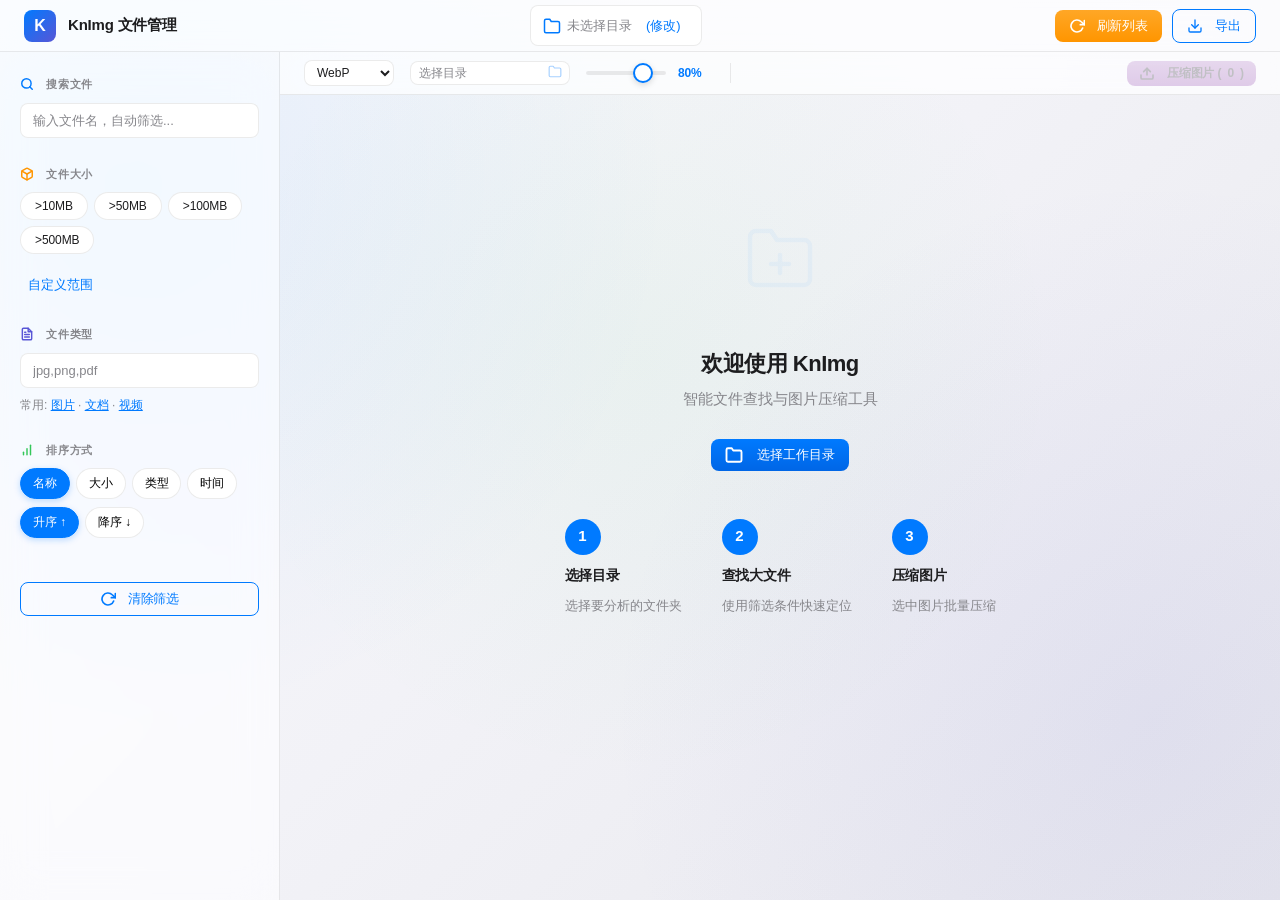
==== commit fdfac4ff: "refactor(ui): 压缩区域tooltip去图标化 - 移除格式选择、输出目录、质量滑块三个控件的i.图标包装器 - 改为在控件本身添加data-tooltip属性,悬停直接触发tooltip" ====
--- a/frontend/index.html
+++ b/frontend/index.html
@@ -6,10 +6,10 @@
     <title>KnImg - 文件管理与图片压缩工具</title>
 
     <!-- 引入外部 CSS 文件 -->
-    <link rel="stylesheet" href="css/base.css?v=15">
-    <link rel="stylesheet" href="css/layout.css?v=15">
-    <link rel="stylesheet" href="css/components.css?v=15">
-    <link rel="stylesheet" href="css/responsive.css?v=15">
+    <link rel="stylesheet" href="css/base.css?v=16">
+    <link rel="stylesheet" href="css/layout.css?v=16">
+    <link rel="stylesheet" href="css/components.css?v=16">
+    <link rel="stylesheet" href="css/responsive.css?v=16">
 </head>
 <body>
     <!-- 顶部导航栏 -->
@@ -198,17 +198,7 @@
                 <div class="compress-content">
                     <div class="compress-row">
                         <div class="compress-field">
-                            <div class="tooltip-wrapper">
-                                <span class="tooltip-icon">
-                                    <svg width="14" height="14" viewBox="0 0 24 24" fill="none" stroke="currentColor" stroke-width="2" stroke-linecap="round" stroke-linejoin="round">
-                                        <circle cx="12" cy="12" r="10"></circle>
-                                        <line x1="12" y1="16" x2="12" y2="12"></line>
-                                        <line x1="12" y1="8" x2="12.01" y2="8"></line>
-                                    </svg>
-                                </span>
-                                <span class="tooltip-text">选择输出图片格式</span>
-                            </div>
-                            <select class="filter-input" id="compressFormatSelect" style="width: 90px; padding: 4px 8px; font-size: 12px;">
+                            <select class="filter-input" id="compressFormatSelect" style="width: 90px; padding: 4px 8px; font-size: 12px;" data-tooltip="选择输出图片格式">
                                 <option value="webp">WebP</option>
                                 <option value="jpeg">JPEG</option>
                                 <option value="png">PNG</option>
@@ -217,17 +207,7 @@
                         </div>
 
                         <div class="compress-field">
-                            <div class="tooltip-wrapper">
-                                <span class="tooltip-icon">
-                                    <svg width="14" height="14" viewBox="0 0 24 24" fill="none" stroke="currentColor" stroke-width="2" stroke-linecap="round" stroke-linejoin="round">
-                                        <circle cx="12" cy="12" r="10"></circle>
-                                        <line x1="12" y1="16" x2="12" y2="12"></line>
-                                        <line x1="12" y1="8" x2="12.01" y2="8"></line>
-                                    </svg>
-                                </span>
-                                <span class="tooltip-text">留空则覆盖原文件</span>
-                            </div>
-                            <div class="output-dir-input-wrapper">
+                            <div class="output-dir-input-wrapper" data-tooltip="留空则覆盖原文件">
                                 <input type="text" class="filter-input" id="outputDir" placeholder="选择目录" style="width: 160px; padding: 4px 32px 4px 8px; font-size: 12px;">
                                 <button class="output-dir-btn" onclick="openDirectoryBrowser('outputDir')">
                                     <svg width="14" height="14" viewBox="0 0 24 24" fill="none" stroke="#007AFF" stroke-width="2" stroke-linecap="round" stroke-linejoin="round">
@@ -238,17 +218,7 @@
                         </div>
                         
                         <div class="compress-field">
-                            <div class="tooltip-wrapper">
-                                <span class="tooltip-icon">
-                                    <svg width="14" height="14" viewBox="0 0 24 24" fill="none" stroke="currentColor" stroke-width="2" stroke-linecap="round" stroke-linejoin="round">
-                                        <circle cx="12" cy="12" r="10"></circle>
-                                        <line x1="12" y1="16" x2="12" y2="12"></line>
-                                        <line x1="12" y1="8" x2="12.01" y2="8"></line>
-                                    </svg>
-                                </span>
-                                <span class="tooltip-text">压缩质量 10-100</span>
-                            </div>
-                            <div class="quality-slider">
+                            <div class="quality-slider" data-tooltip="压缩质量 10-100">
                                 <input type="range" id="quality" min="10" max="100" value="80" style="width: 80px;">
                                 <span class="quality-value" id="qualityValue" style="font-size: 12px; min-width: 32px;">80%</span>
                             </div>
@@ -396,6 +366,6 @@
     <div id="messageContainer"></div>
 
     <!-- 引入外部 JavaScript 文件 -->
-    <script type="module" src="js/app.js?v=15"></script>
+    <script type="module" src="js/app.js?v=16"></script>
 </body>
 </html>
--- a/frontend/css/components.css
+++ b/frontend/css/components.css
@@ -417,6 +417,46 @@
     transform: translateX(-50%) translateY(8px);
 }
 
+/* 基于 data-tooltip 属性的 Tooltip */
+[data-tooltip] {
+    position: relative;
+    cursor: help;
+}
+
+[data-tooltip]:hover::after {
+    content: attr(data-tooltip);
+    visibility: visible;
+    opacity: 1;
+    position: absolute;
+    top: 100%;
+    left: 50%;
+    transform: translateX(-50%) translateY(8px);
+    background: rgba(0, 0, 0, 0.85);
+    color: white;
+    padding: 6px 10px;
+    border-radius: 6px;
+    font-size: 12px;
+    white-space: nowrap;
+    transition: all 0.2s cubic-bezier(0.4, 0, 0.2, 1);
+    z-index: 100;
+    pointer-events: none;
+    box-shadow: 0 4px 12px rgba(0, 0, 0, 0.15);
+}
+
+[data-tooltip]:hover::before {
+    content: '';
+    visibility: visible;
+    opacity: 1;
+    position: absolute;
+    top: 100%;
+    left: 50%;
+    transform: translateX(-50%);
+    border: 5px solid transparent;
+    border-bottom-color: rgba(0, 0, 0, 0.85);
+    z-index: 100;
+    pointer-events: none;
+}
+
 /* 输出目录输入框包装器 */
 .output-dir-input-wrapper {
     position: relative;
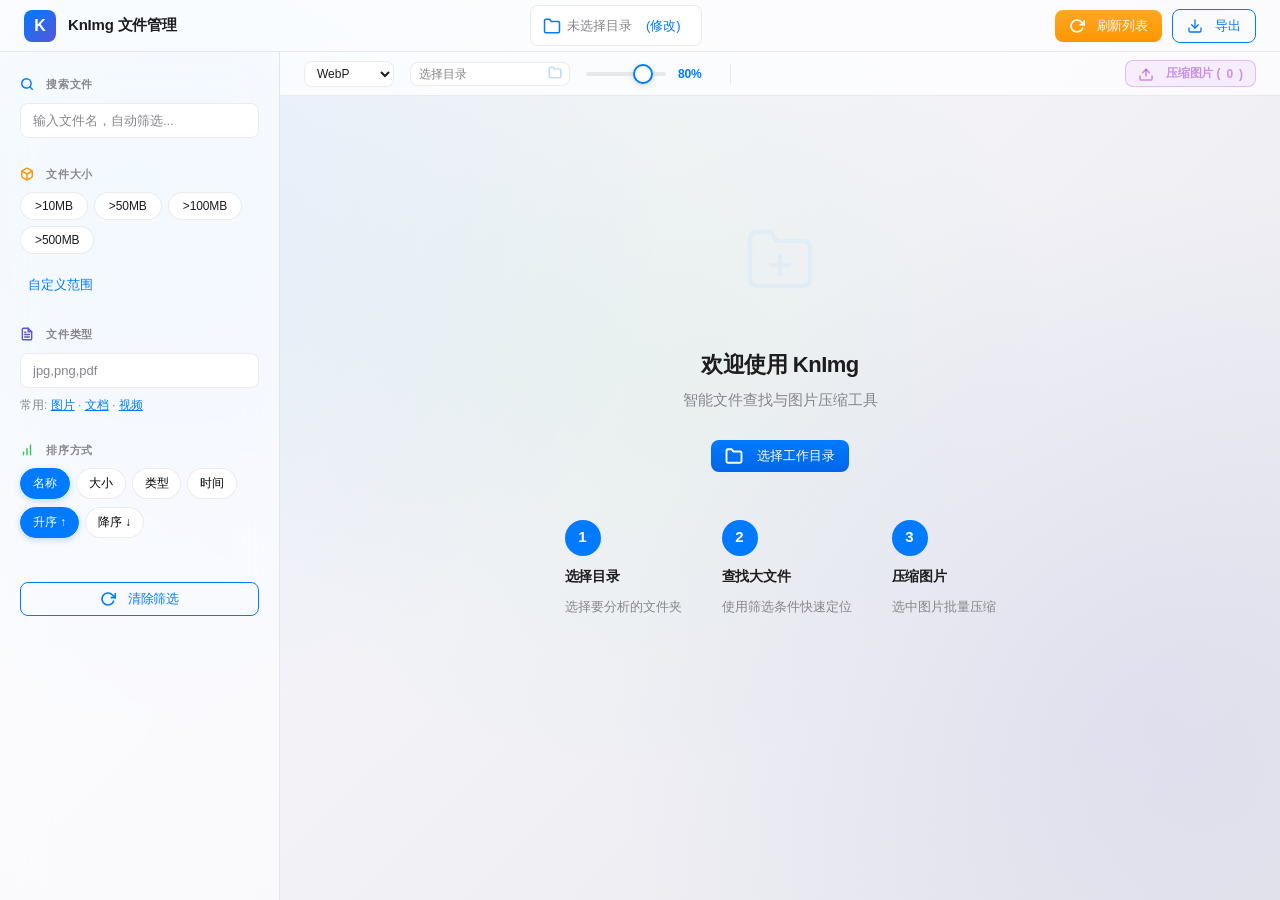
==== commit 9d4732fd: "refactor(frontend): 优化视图切换逻辑，严格遵循单一功能原则 - 将welcomeState从empty-state类名改为welcome-state，实现语义隔离 - 修正HTML" ====
--- a/frontend/index.html
+++ b/frontend/index.html
@@ -6,10 +6,10 @@
     <title>KnImg - 文件管理与图片压缩工具</title>
 
     <!-- 引入外部 CSS 文件 -->
-    <link rel="stylesheet" href="css/base.css?v=16">
-    <link rel="stylesheet" href="css/layout.css?v=16">
-    <link rel="stylesheet" href="css/components.css?v=16">
-    <link rel="stylesheet" href="css/responsive.css?v=16">
+    <link rel="stylesheet" href="css/base.css?v=29">
+    <link rel="stylesheet" href="css/layout.css?v=29">
+    <link rel="stylesheet" href="css/components.css?v=29">
+    <link rel="stylesheet" href="css/responsive.css?v=29">
 </head>
 <body>
     <!-- 顶部导航栏 -->
@@ -240,8 +240,9 @@
 
             <!-- 文件列表 -->
             <div class="file-list-container" id="fileListContainer">
-                <div class="empty-state" id="emptyState">
-                    <div class="empty-state-icon">
+                <!-- 欢迎界面(未选择目录时显示) -->
+                <div class="welcome-state" id="welcomeState">
+                    <div class="welcome-state-icon">
                         <svg width="72" height="72" viewBox="0 0 24 24" fill="none" stroke="#007AFF" stroke-width="1.5" stroke-linecap="round" stroke-linejoin="round" style="opacity: 0.3;">
                             <path d="M22 19a2 2 0 0 1-2 2H4a2 2 0 0 1-2-2V5a2 2 0 0 1 2-2h5l2 3h9a2 2 0 0 1 2 2z"/>
                             <line x1="12" y1="11" x2="12" y2="17"></line>
@@ -257,7 +258,7 @@
                         选择工作目录
                     </button>
                     
-                    <div class="empty-state-steps">
+                    <div class="welcome-state-steps">
                         <div class="step">
                             <div class="step-number">1</div>
                             <div class="step-title">选择目录</div>
@@ -275,6 +276,7 @@
                         </div>
                     </div>
                 </div>
+                
                 <div id="fileList" style="display: none;"></div>
             </div>
         </main>
@@ -366,6 +368,6 @@
     <div id="messageContainer"></div>
 
     <!-- 引入外部 JavaScript 文件 -->
-    <script type="module" src="js/app.js?v=16"></script>
+    <script type="module" src="js/app.js?v=29"></script>
 </body>
 </html>
--- a/frontend/css/components.css
+++ b/frontend/css/components.css
@@ -171,9 +171,16 @@
 }
 
 .btn.btn-compress:disabled {
-    opacity: 0.5;
+    opacity: 1;
     cursor: not-allowed;
-    background: linear-gradient(to bottom, #D2B4DE 0%, #C39BD3 100%);
+    /* 使用白色半透明背景 + 紫色边框，保持视觉通透 */
+    background: rgba(175, 82, 222, 0.08);
+    border: 1.5px solid rgba(175, 82, 222, 0.3);
+    color: rgba(175, 82, 222, 0.6);
+}
+
+.btn.btn-compress:disabled svg {
+    stroke: rgba(175, 82, 222, 0.6);
 }
 
 .btn-link {
@@ -576,21 +583,28 @@
     box-shadow: 0 1px 3px rgba(0, 0, 0, 0.1);
 }
 
-/* 空状态 - Apple 风格 */
+/* 空状态 - Apple 风格（筛选后无结果） */
 .empty-state {
     text-align: center;
     padding: 100px 20px;
     color: var(--text-secondary);
 }
 
-.empty-state-icon {
+/* 欢迎界面 - Apple 风格（未选择目录） */
+.welcome-state {
+    text-align: center;
+    padding: 100px 20px;
+    color: var(--text-secondary);
+}
+
+.welcome-state-icon {
     font-size: 72px;
     margin-bottom: 24px;
     opacity: 0.15;
     filter: none;
 }
 
-.empty-state h3 {
+.welcome-state h3 {
     font-size: 22px;
     font-weight: 600;
     margin-bottom: 8px;
@@ -598,12 +612,12 @@
     letter-spacing: -0.5px;
 }
 
-.empty-state p {
+.welcome-state p {
     margin-bottom: 28px;
     font-size: 15px;
 }
 
-.empty-state-steps {
+.welcome-state-steps {
     display: flex;
     gap: 40px;
     justify-content: center;
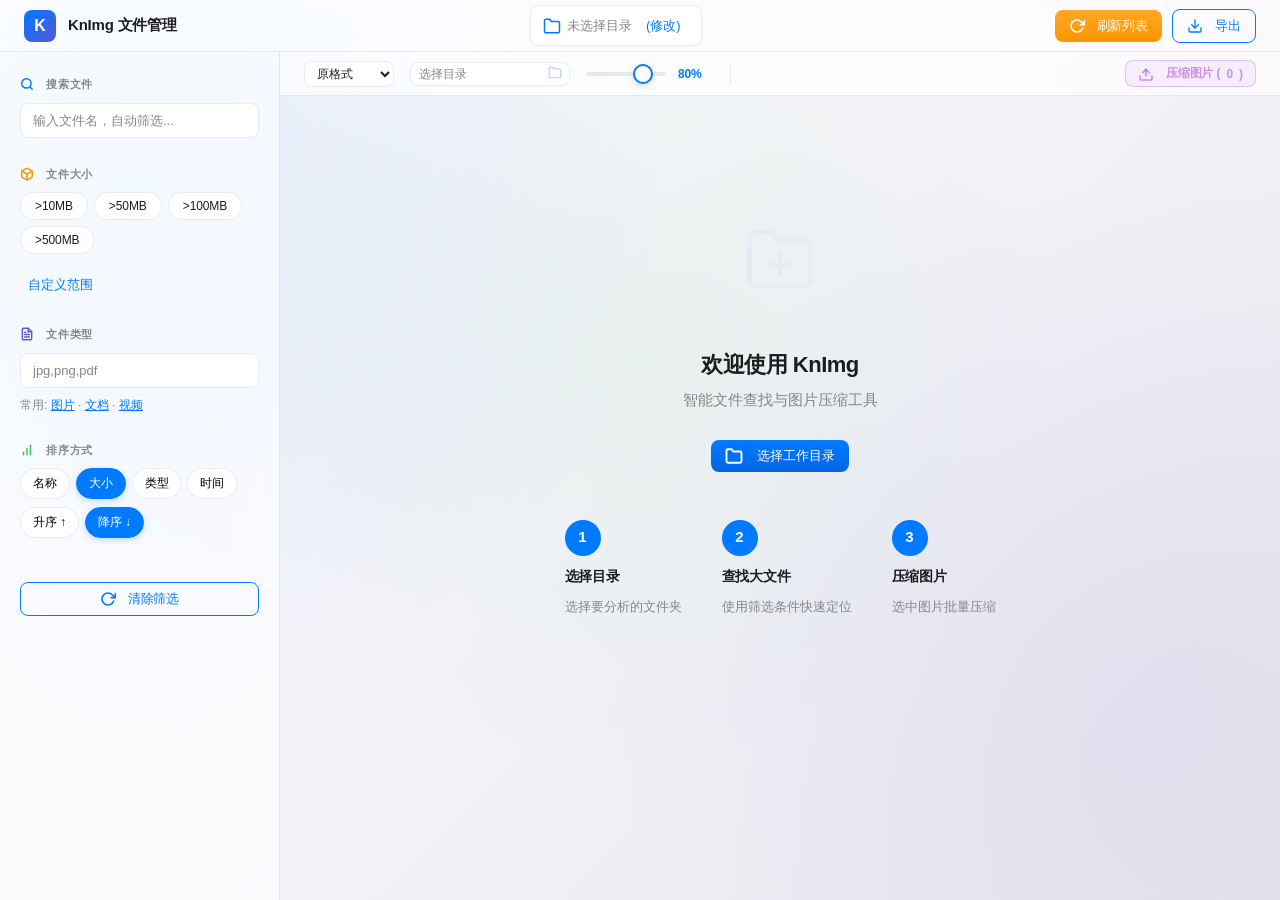
==== commit a9f626c2: "refactor(frontend): 优化默认配置和清理未使用样式 - 默认按大小降序排列文件列表 - 默认压缩格式改为原格式（不转换） - 删除未使用的CSS样式（empty-state, fil" ====
--- a/frontend/index.html
+++ b/frontend/index.html
@@ -6,10 +6,10 @@
     <title>KnImg - 文件管理与图片压缩工具</title>
 
     <!-- 引入外部 CSS 文件 -->
-    <link rel="stylesheet" href="css/base.css?v=29">
-    <link rel="stylesheet" href="css/layout.css?v=29">
-    <link rel="stylesheet" href="css/components.css?v=29">
-    <link rel="stylesheet" href="css/responsive.css?v=29">
+    <link rel="stylesheet" href="css/base.css?v=31">
+    <link rel="stylesheet" href="css/layout.css?v=31">
+    <link rel="stylesheet" href="css/components.css?v=31">
+    <link rel="stylesheet" href="css/responsive.css?v=31">
 </head>
 <body>
     <!-- 顶部导航栏 -->
@@ -171,14 +171,14 @@
                     排序方式
                 </div>
                 <div class="sort-group" id="sortFieldGroup">
-                    <button class="sort-btn active" onclick="setSort('name')">名称</button>
-                    <button class="sort-btn" onclick="setSort('size')">大小</button>
+                    <button class="sort-btn" onclick="setSort('name')">名称</button>
+                    <button class="sort-btn active" onclick="setSort('size')">大小</button>
                     <button class="sort-btn" onclick="setSort('type')">类型</button>
                     <button class="sort-btn" onclick="setSort('time')">时间</button>
                 </div>
                 <div class="sort-group" id="sortOrderGroup" style="margin-top: 8px;">
-                    <button class="sort-btn active" onclick="setSortOrder('asc')">升序 ↑</button>
-                    <button class="sort-btn" onclick="setSortOrder('desc')">降序 ↓</button>
+                    <button class="sort-btn" onclick="setSortOrder('asc')">升序 ↑</button>
+                    <button class="sort-btn active" onclick="setSortOrder('desc')">降序 ↓</button>
                 </div>
             </div>
 
@@ -199,10 +199,10 @@
                     <div class="compress-row">
                         <div class="compress-field">
                             <select class="filter-input" id="compressFormatSelect" style="width: 90px; padding: 4px 8px; font-size: 12px;" data-tooltip="选择输出图片格式">
+                                <option value="" selected>原格式</option>
                                 <option value="webp">WebP</option>
                                 <option value="jpeg">JPEG</option>
                                 <option value="png">PNG</option>
-                                <option value="">原格式</option>
                             </select>
                         </div>
 
@@ -368,6 +368,6 @@
     <div id="messageContainer"></div>
 
     <!-- 引入外部 JavaScript 文件 -->
-    <script type="module" src="js/app.js?v=29"></script>
+    <script type="module" src="js/app.js?v=31"></script>
 </body>
 </html>
--- a/frontend/css/components.css
+++ b/frontend/css/components.css
@@ -319,38 +319,6 @@
     box-shadow: 0 2px 6px rgba(0, 122, 255, 0.25);
 }
 
-/* 筛选标签 - Apple 风格 */
-.filter-tags {
-    display: flex;
-    align-items: center;
-    gap: 6px;
-    flex-wrap: wrap;
-}
-
-.filter-tag {
-    display: inline-flex;
-    align-items: center;
-    gap: 4px;
-    padding: 5px 10px;
-    background: var(--primary-light);
-    color: var(--primary);
-    border-radius: 14px;
-    font-size: 12px;
-    font-weight: 500;
-}
-
-.filter-tag .close {
-    cursor: pointer;
-    font-size: 14px;
-    line-height: 1;
-    opacity: 0.6;
-    transition: opacity 0.2s;
-}
-
-.filter-tag .close:hover {
-    opacity: 1;
-}
-
 /* 文件类型标签 - Apple 风格 */
 .type-badge {
     display: inline-block;
@@ -365,64 +333,6 @@
 .type-document { background: rgba(52, 199, 89, 0.08); color: #34C759; }
 .type-video { background: rgba(255, 149, 0, 0.08); color: #FF9500; }
 .type-other { background: rgba(0, 122, 255, 0.06); color: #5AC8FA; }
-
-/* Tooltip 样式 */
-.tooltip-wrapper {
-    position: relative;
-    display: inline-flex;
-    align-items: center;
-    cursor: help;
-}
-
-.tooltip-icon {
-    font-size: 14px;
-    opacity: 0.35;
-    transition: opacity 0.2s;
-    display: inline-flex;
-    align-items: center;
-    justify-content: center;
-    width: 18px;
-    height: 18px;
-}
-
-.tooltip-wrapper:hover .tooltip-icon {
-    opacity: 0.7;
-}
-
-.tooltip-text {
-    visibility: hidden;
-    opacity: 0;
-    position: absolute;
-    top: 100%;
-    left: 50%;
-    transform: translateX(-50%) translateY(4px);
-    background: rgba(0, 0, 0, 0.85);
-    color: white;
-    padding: 6px 10px;
-    border-radius: 6px;
-    font-size: 12px;
-    white-space: nowrap;
-    transition: all 0.2s cubic-bezier(0.4, 0, 0.2, 1);
-    z-index: 100;
-    pointer-events: none;
-    box-shadow: 0 4px 12px rgba(0, 0, 0, 0.15);
-}
-
-.tooltip-text::after {
-    content: '';
-    position: absolute;
-    bottom: 100%;
-    left: 50%;
-    transform: translateX(-50%);
-    border: 5px solid transparent;
-    border-bottom-color: rgba(0, 0, 0, 0.85);
-}
-
-.tooltip-wrapper:hover .tooltip-text {
-    visibility: visible;
-    opacity: 1;
-    transform: translateX(-50%) translateY(8px);
-}
 
 /* 基于 data-tooltip 属性的 Tooltip */
 [data-tooltip] {
@@ -583,11 +493,12 @@
     box-shadow: 0 1px 3px rgba(0, 0, 0, 0.1);
 }
 
-/* 空状态 - Apple 风格（筛选后无结果） */
-.empty-state {
+/* 空结果提示 - Apple 风格（筛选后无数据） */
+.empty-result {
     text-align: center;
-    padding: 100px 20px;
-    color: var(--text-secondary);
+    padding: 80px 20px;
+    color: var(--text-secondary);
+    font-size: 14px;
 }
 
 /* 欢迎界面 - Apple 风格（未选择目录） */
